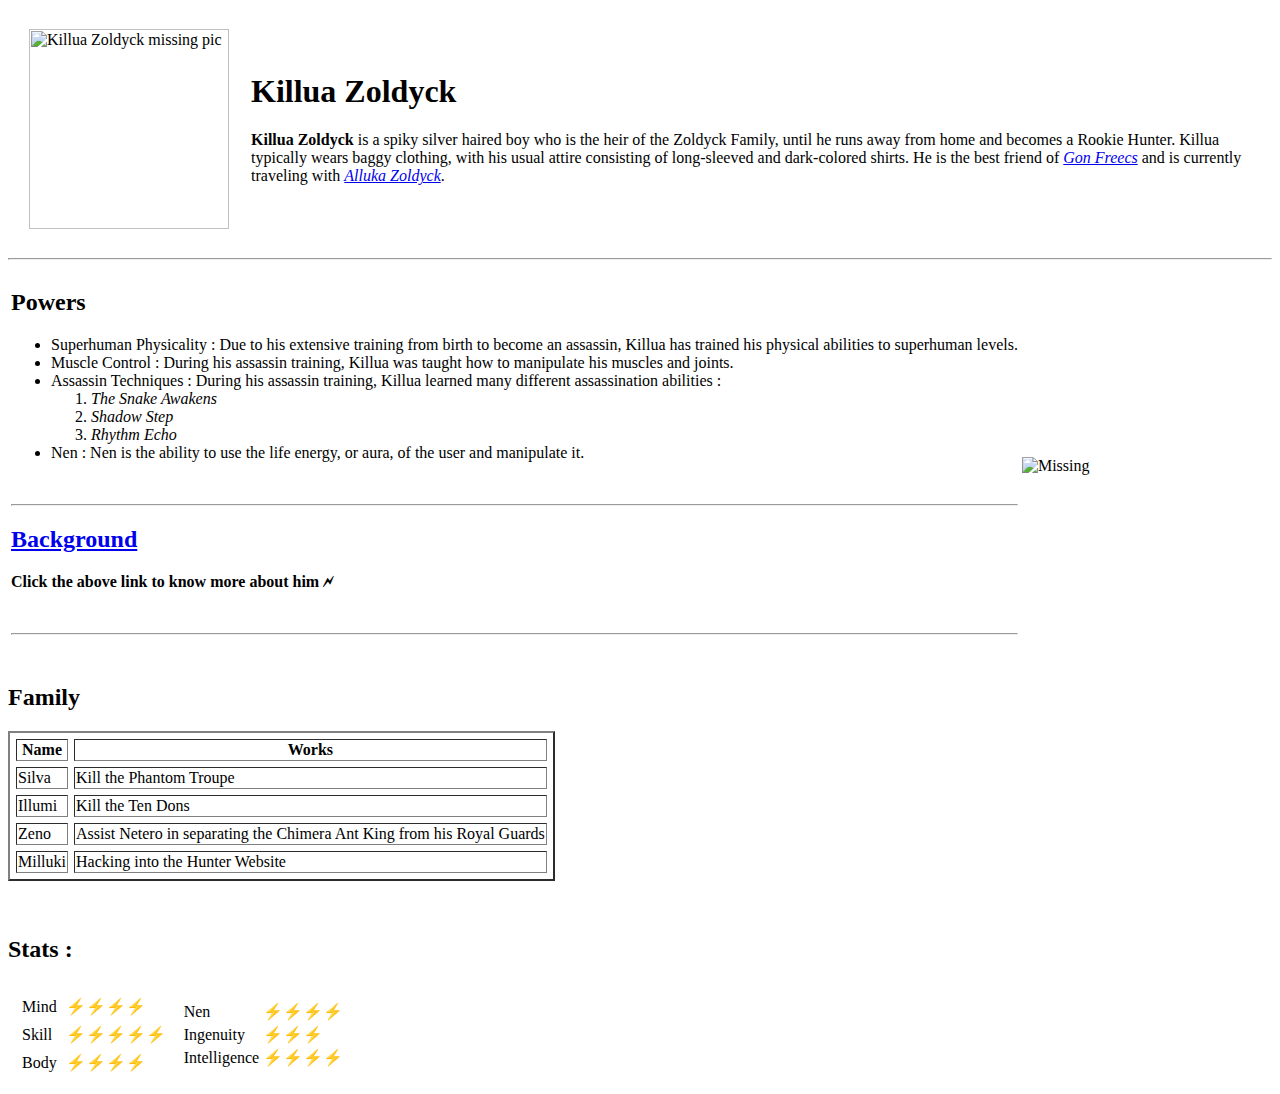
==== index.html @ 81c57ef2 "Update index.html" ====
<html>

<head>
  <meta charset="utf-8">
  <title>⚡ Killua ⚡</title>
</head>

<body>
  <table cellspacing="20">
    <tr>
      <td>
        <img src="https://github.com/shockboyyy/Killua/blob/main/Killuaaa.png" alt="Killua Zoldyck missing pic" height="200" width="200">
      </td>
      <td>
        <h1>Killua Zoldyck</h1>
        <p>
          <strong>Killua Zoldyck</strong> is a spiky silver haired boy who is the heir of the Zoldyck Family, until he runs away from home and becomes a Rookie Hunter.
          Killua typically wears baggy clothing, with his usual attire consisting
          of long-sleeved and dark-colored shirts.
          He is the best friend of <em><a href="https://hunterxhunter.fandom.com/wiki/Gon_Freecss">Gon Freecs</a></em> and is currently traveling with
          <em><a href="https://hunterxhunter.fandom.com/wiki/Alluka_Zoldyck">Alluka Zoldyck</a></em>.
        </p>
      </td>
    </tr>
  </table>


  <hr>
  <br>

  <table>
    <tr>
      <td>
        <h2>Powers</h2>
        <ul>
          <li>Superhuman Physicality : Due to his extensive training from birth to become an assassin, Killua has trained his physical abilities to superhuman levels.</li>
          <li>Muscle Control : During his assassin training, Killua was taught how to manipulate his muscles and joints.</li>
          <li>Assassin Techniques : During his assassin training, Killua learned many different assassination abilities :</li>
          <ol>
            <li><i>The Snake Awakens</i></li>
            <li><i>Shadow Step</i></li>
            <li><i>Rhythm Echo</i></li>
          </ol>
          <li>Nen : Nen is the ability to use the life energy, or aura, of the user and manipulate it.</li>
        </ul>
        <br>
        <hr>
        <h2><a href="Background.html">Background</a></h2>
        <p><strong> Click the above link to know more about him 🗲</strong></p>
        <br>
        <hr>
      </td>
      <td>
        <img src="https://github.com/shockboyyy/Killua/blob/main/Killua.gif" alt="Missing">
      </td>
    </tr>
  </table>
  <br>



  <h2>Family
  </h2>

  <table border=2 cellspacing=6>
    <tr>
      <th>
        Name
      </th>
      <th>
        Works
      </th>
    </tr>
    <tr>
      <td>
        Silva
      </td>
      <td>
        Kill the Phantom Troupe
      </td>
    </tr>
    <tr>
      <td>
        Illumi
      </td>
      <td>
        Kill the Ten Dons
      </td>
    </tr>
    <tr>
      <td>
        Zeno
      </td>
      <td>
        Assist Netero in separating the Chimera Ant King from his Royal Guards
      </td>
    </tr>
    <tr>
      <td>
        Milluki
      </td>
      <td>
        Hacking into the Hunter Website
      </td>
    </tr>
  </table>
  <br>
  <br>
  <h2>Stats :</h2>
  <table cellspacing=5>
    <tr>
      <td>
        <table cellspacing="7">
          <tr>
            <td>Mind</td>
            <td>⚡⚡⚡⚡</td>
          </tr>
          <tr>
            <td>Skill</td>
            <td>⚡⚡⚡⚡⚡</td>
          </tr>
          <tr>
            <td>Body</td>
            <td>⚡⚡⚡⚡</td>
          </tr>
        </table>
      </td>
      <td>
        <table>
          <tr>
            <td>Nen</td>
            <td>⚡⚡⚡⚡</td>
          </tr>
          <tr>
            <td>Ingenuity</td>
            <td>⚡⚡⚡</td>
          </tr>
          <tr>
            <td>Intelligence</td>
            <td>⚡⚡⚡⚡</td>
          </tr>
        </table>
      </td>
    </tr>
  </table>


</body>

</html>
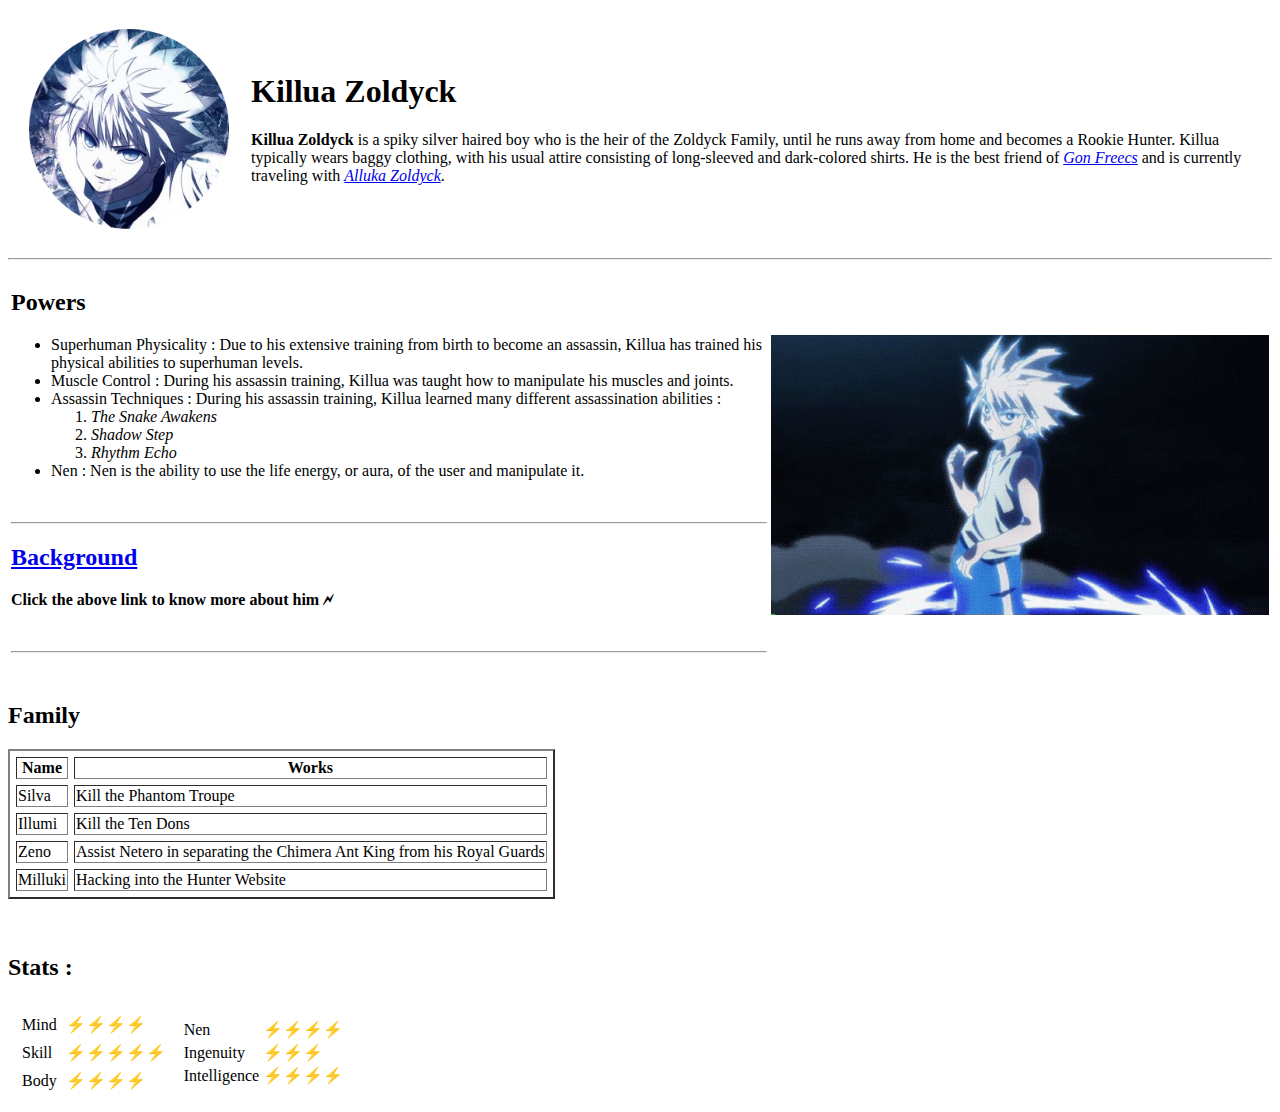
==== commit e4ce3834: "Update index.html" ====
--- a/index.html
+++ b/index.html
@@ -9,7 +9,7 @@
   <table cellspacing="20">
     <tr>
       <td>
-        <img src="https://github.com/shockboyyy/Killua/blob/main/Killuaaa.png" alt="Killua Zoldyck missing pic" height="200" width="200">
+        <img src="Killuaaa.png" alt="Killua Zoldyck missing pic" height="200" width="200">
       </td>
       <td>
         <h1>Killua Zoldyck</h1>
@@ -51,7 +51,7 @@
         <hr>
       </td>
       <td>
-        <img src="https://github.com/shockboyyy/Killua/blob/main/Killua.gif" alt="Missing">
+        <img src="Killua.gif" alt="Missing">
       </td>
     </tr>
   </table>
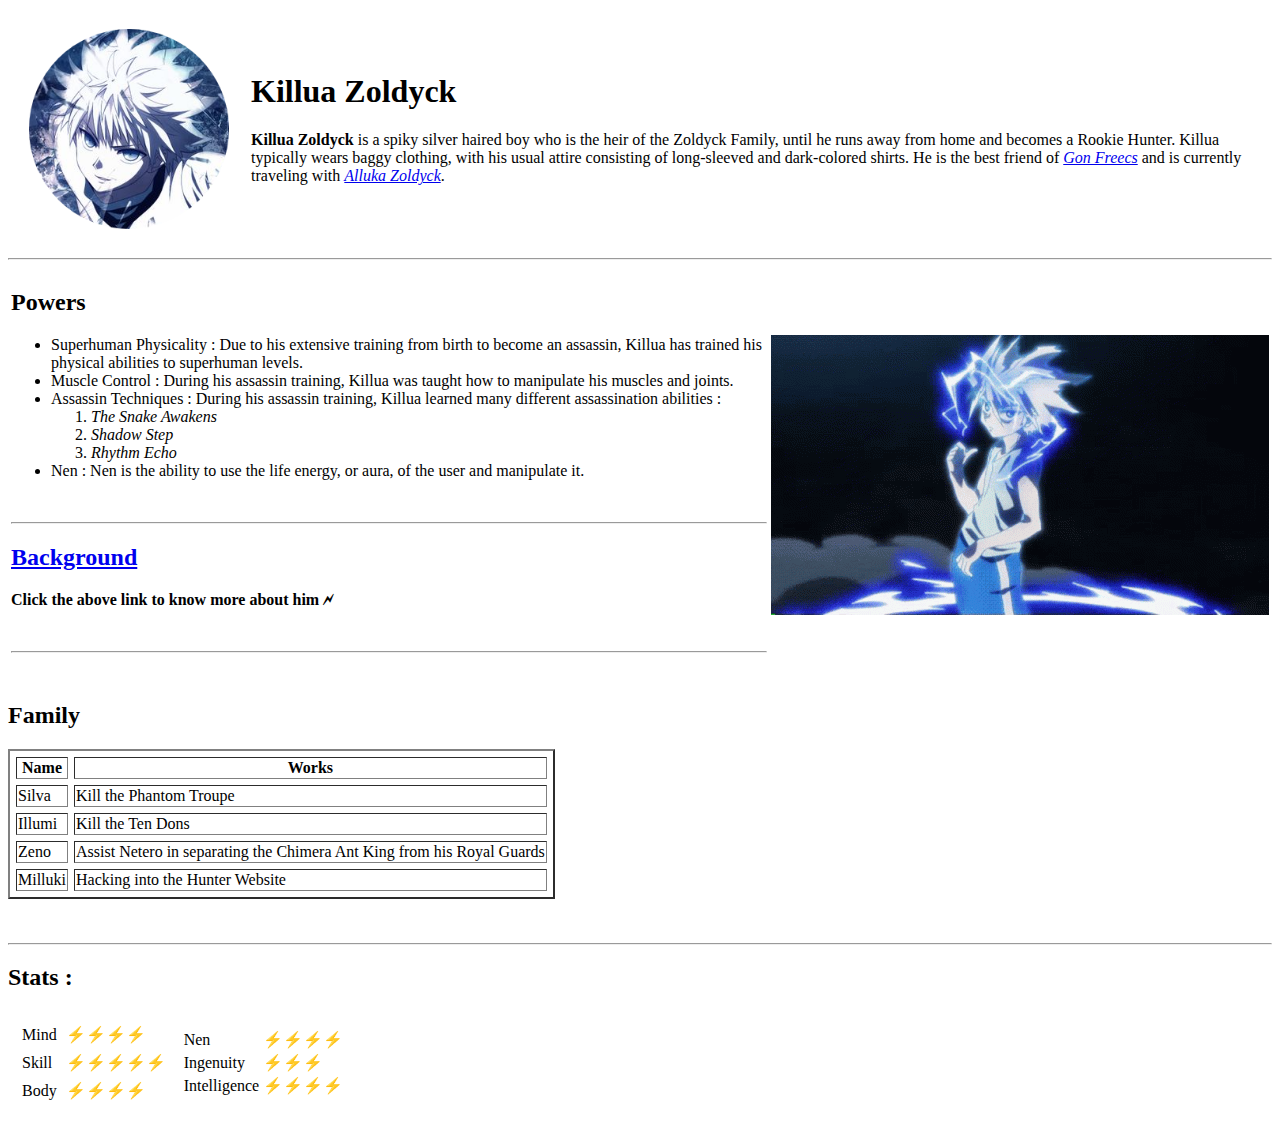
==== commit b81a07d9: "Update index.html" ====
--- a/index.html
+++ b/index.html
@@ -106,6 +106,7 @@
   </table>
   <br>
   <br>
+  <hr>
   <h2>Stats :</h2>
   <table cellspacing=5>
     <tr>
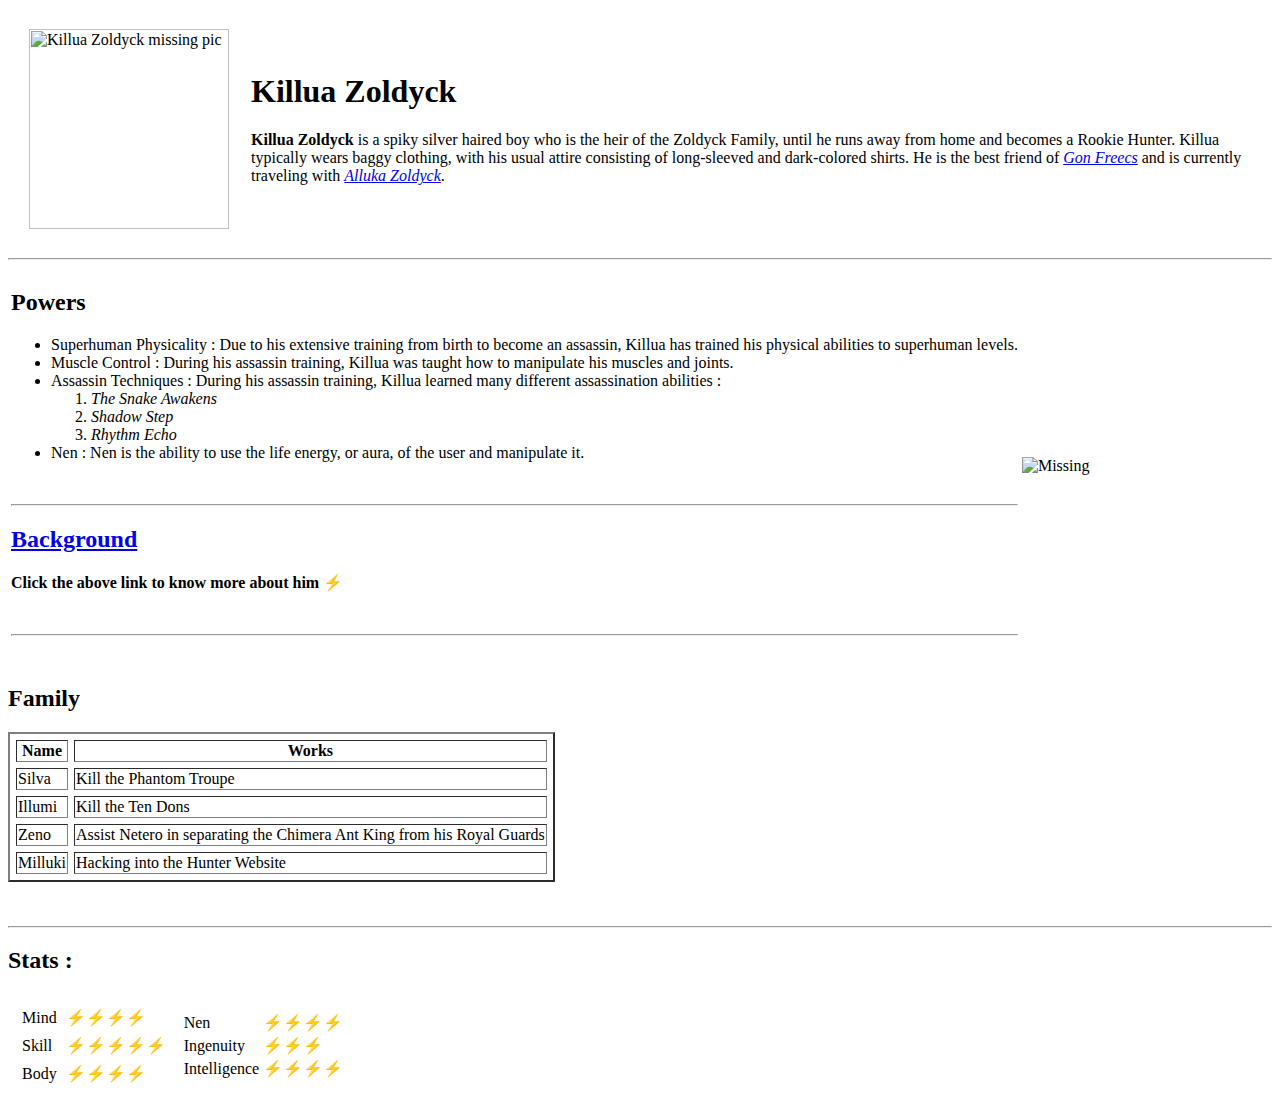
==== commit d106bade: "Update index.html" ====
--- a/index.html
+++ b/index.html
@@ -3,13 +3,16 @@
 <head>
   <meta charset="utf-8">
   <title>⚡ Killua ⚡</title>
+  <link rel="stylesheet" href="css\styles.css">
+
+
 </head>
 
 <body>
   <table cellspacing="20">
     <tr>
       <td>
-        <img src="Killuaaa.png" alt="Killua Zoldyck missing pic" height="200" width="200">
+        <img class="Killua"src="killuaaa.png" alt="Killua Zoldyck missing pic" height="200" width="200">
       </td>
       <td>
         <h1>Killua Zoldyck</h1>
@@ -46,12 +49,12 @@
         <br>
         <hr>
         <h2><a href="Background.html">Background</a></h2>
-        <p><strong> Click the above link to know more about him 🗲</strong></p>
+        <p><strong> Click the above link to know more about him ⚡</strong></p>
         <br>
         <hr>
       </td>
       <td>
-        <img src="Killua.gif" alt="Missing">
+        <img src=killua.gif alt="Missing">
       </td>
     </tr>
   </table>
@@ -149,3 +152,4 @@
 </body>
 
 </html>
+
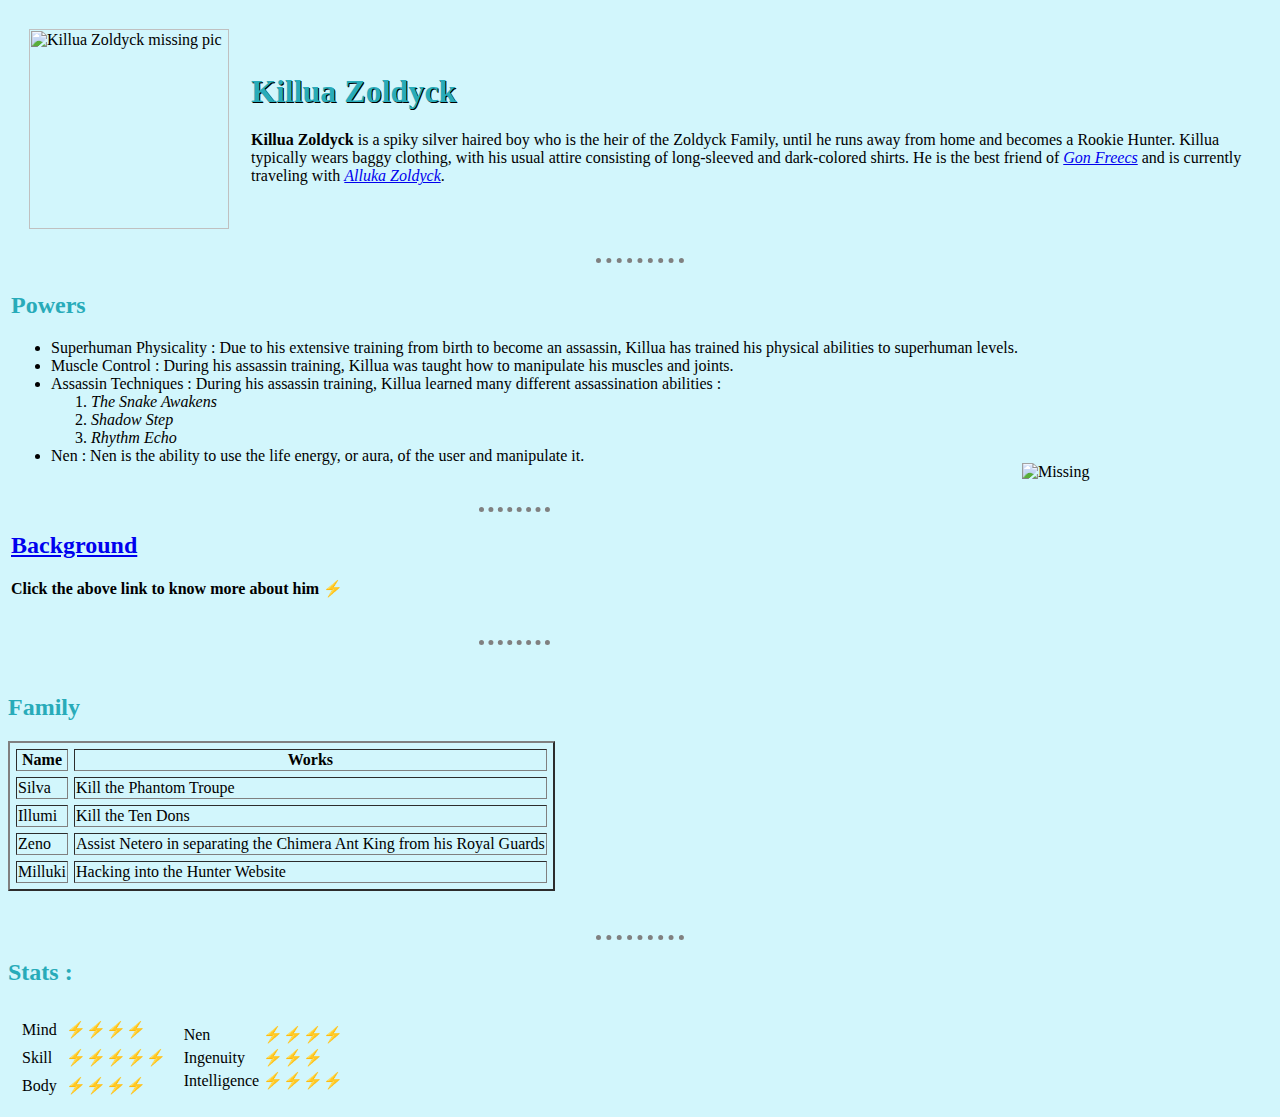
==== commit 78581a39: "Update index.html" ====
--- a/index.html
+++ b/index.html
@@ -12,7 +12,7 @@
   <table cellspacing="20">
     <tr>
       <td>
-        <img class="Killua"src="killuaaa.png" alt="Killua Zoldyck missing pic" height="200" width="200">
+        <img class="Killua"src="https://github.com/shockboyyy/Killua/blob/main/Killuaaa.png" alt="Killua Zoldyck missing pic" height="200" width="200">
       </td>
       <td>
         <h1>Killua Zoldyck</h1>
